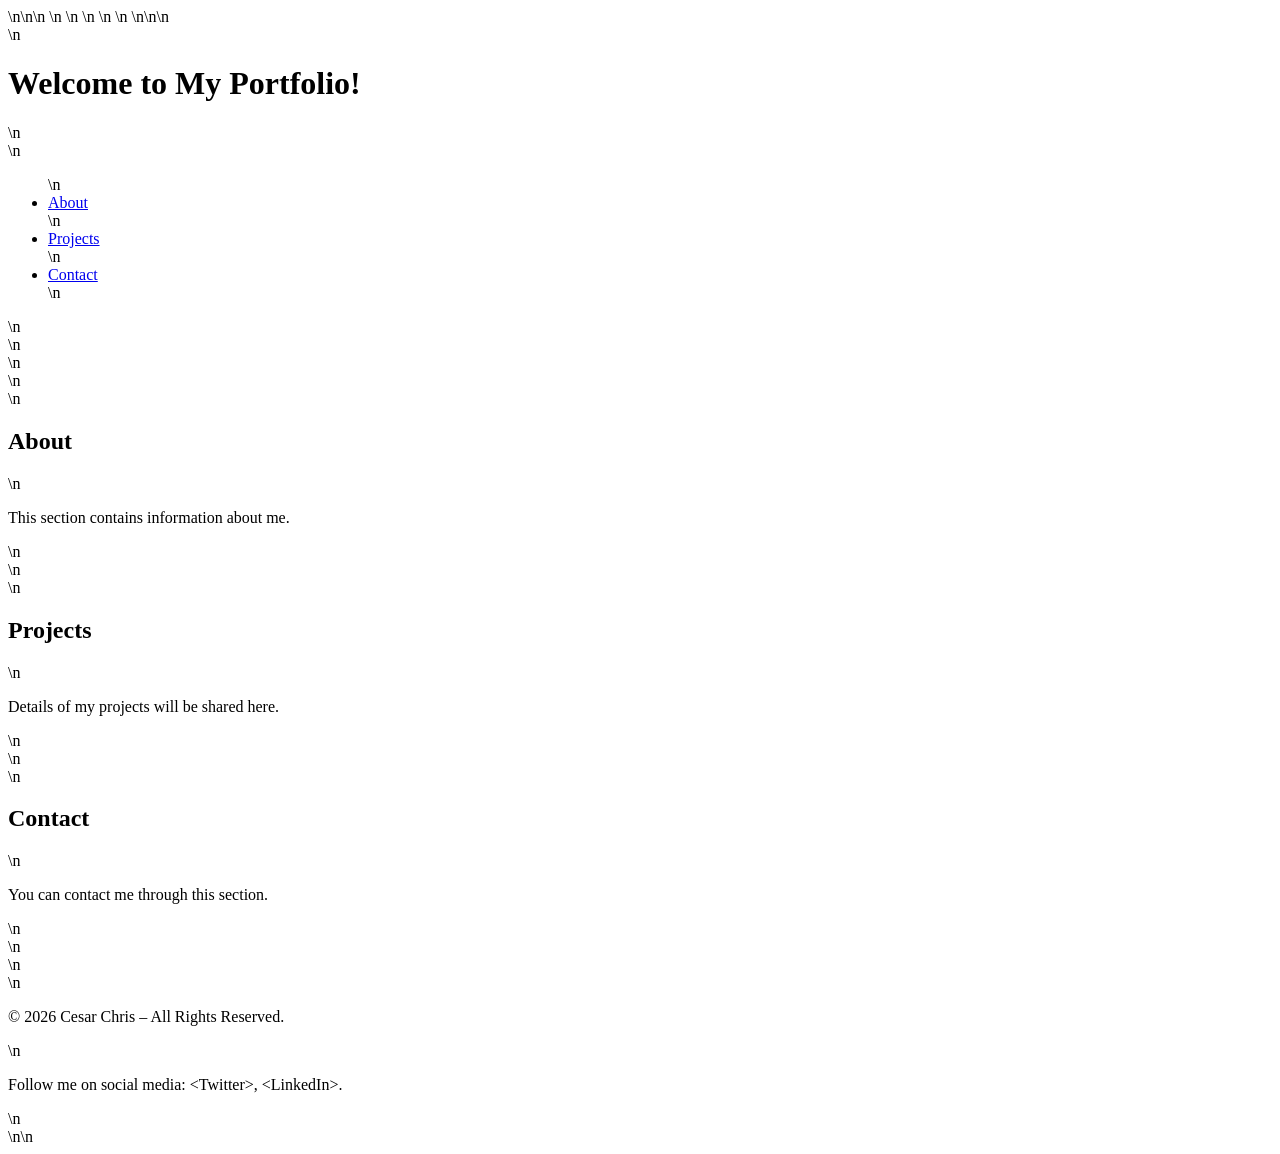
==== index.html @ e1158f93 "Create index.html with a complete HTML document structure" ====
<!DOCTYPE html>\n<html lang="en">\n<head>\n    <meta charset="UTF-8">\n    <meta name="description" content="A personal website showcasing projects and information about Cesar Chris">\n    <meta name="keywords" content="Cesar Chris, Personal, Portfolio, Projects">\n    <meta name="author" content="Cesar Chris">\n    <meta name="viewport" content="width=device-width, initial-scale=1.0">\n    <title>Cesar Chris - Portfolio</title>\n</head>\n<body>\n    <header>\n        <h1>Welcome to My Portfolio!</h1>\n        <nav>\n            <ul>\n                <li><a href="#about">About</a></li>\n                <li><a href="#projects">Projects</a></li>\n                <li><a href="#contact">Contact</a></li>\n            </ul>\n        </nav>\n    </header>\n    <main>\n        <section id="about">\n            <h2>About</h2>\n            <p>This section contains information about me.</p>\n        </section>\n        <section id="projects">\n            <h2>Projects</h2>\n            <p>Details of my projects will be shared here.</p>\n        </section>\n        <section id="contact">\n            <h2>Contact</h2>\n            <p>You can contact me through this section.</p>\n        </section>\n    </main>\n    <footer>\n        <p>&copy; 2026 Cesar Chris &ndash; All Rights Reserved.</p>\n        <p>Follow me on social media: &lt;Twitter&gt;, &lt;LinkedIn&gt;.</p>\n    </footer>\n</body>\n</html>
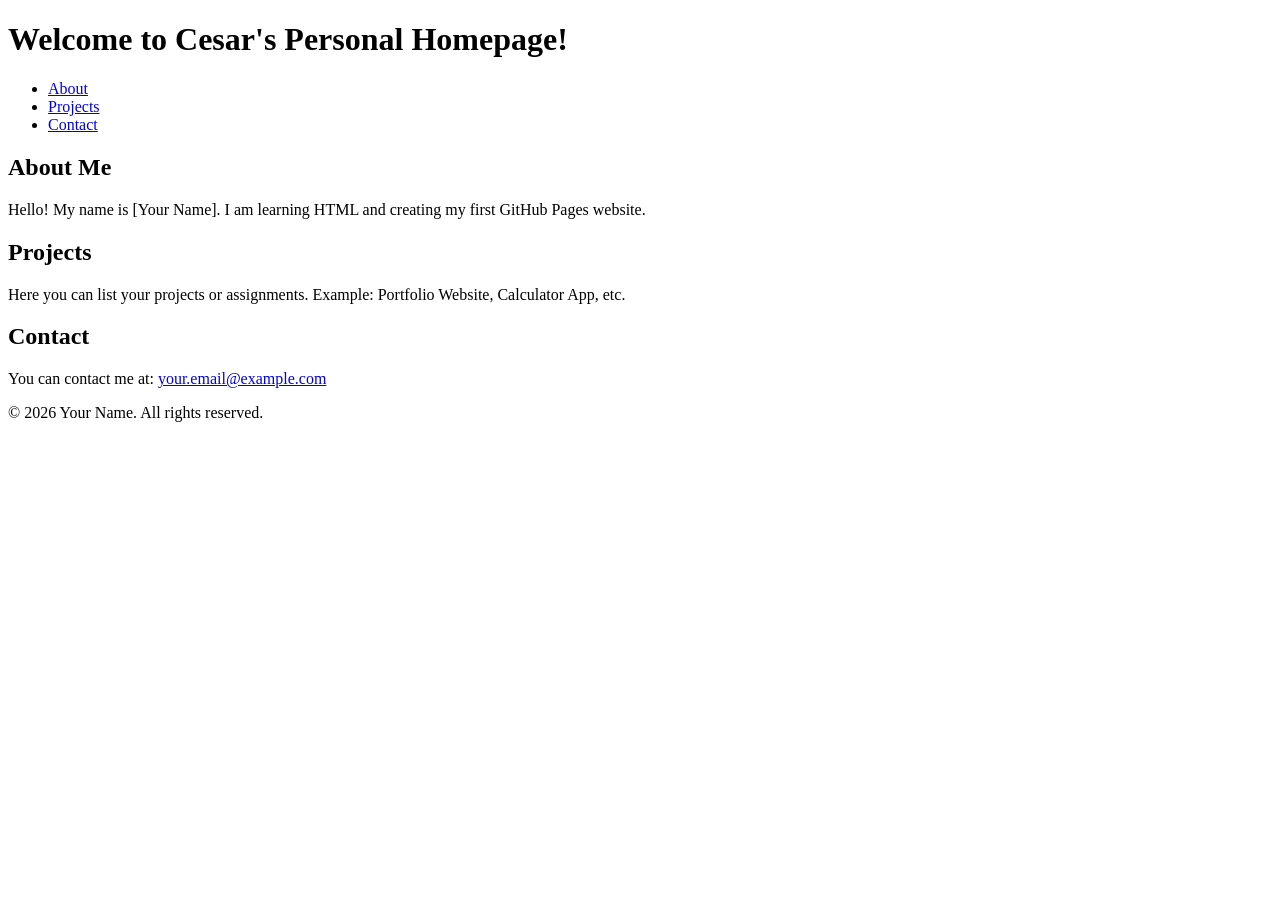
==== commit 6c75ed38: "Revise index.html for personal homepage Updated the HTML structure and metadata for the personal hom" ====
--- a/index.html
+++ b/index.html
@@ -1 +1,70 @@
-<!DOCTYPE html>\n<html lang="en">\n<head>\n    <meta charset="UTF-8">\n    <meta name="description" content="A personal website showcasing projects and information about Cesar Chris">\n    <meta name="keywords" content="Cesar Chris, Personal, Portfolio, Projects">\n    <meta name="author" content="Cesar Chris">\n    <meta name="viewport" content="width=device-width, initial-scale=1.0">\n    <title>Cesar Chris - Portfolio</title>\n</head>\n<body>\n    <header>\n        <h1>Welcome to My Portfolio!</h1>\n        <nav>\n            <ul>\n                <li><a href="#about">About</a></li>\n                <li><a href="#projects">Projects</a></li>\n                <li><a href="#contact">Contact</a></li>\n            </ul>\n        </nav>\n    </header>\n    <main>\n        <section id="about">\n            <h2>About</h2>\n            <p>This section contains information about me.</p>\n        </section>\n        <section id="projects">\n            <h2>Projects</h2>\n            <p>Details of my projects will be shared here.</p>\n        </section>\n        <section id="contact">\n            <h2>Contact</h2>\n            <p>You can contact me through this section.</p>\n        </section>\n    </main>\n    <footer>\n        <p>&copy; 2026 Cesar Chris &ndash; All Rights Reserved.</p>\n        <p>Follow me on social media: &lt;Twitter&gt;, &lt;LinkedIn&gt;.</p>\n    </footer>\n</body>\n</html>+<!DOCTYPE html>
+<!-- Document type declaration -->
+
+<html lang="en">
+<!-- Set language attribute to English -->
+
+<head>
+    <meta charset="UTF-8">
+    <!-- Specify character set -->
+
+    <meta name="viewport" content="width=device-width, initial-scale=1.0">
+    <!-- Make page responsive for all devices -->
+
+    <meta name="description" content="This is my personal homepage hosted on GitHub Pages.">
+    <meta name="keywords" content="HTML, CSS, GitHub Pages, Portfolio">
+    <meta name="author" content="Your Name">
+    <!-- Metadata: description, keywords, author -->
+
+    <title>Cesar's Personal Homepage</title>
+    <!-- Page title -->
+</head>
+
+<body>
+    <!-- Body section starts -->
+
+    <!-- Header section -->
+    <header>
+        <h1>Welcome to Cesar's Personal Homepage!</h1>
+        <!-- Heading tag to welcome visitors -->
+    </header>
+
+    <!-- Navigation Menu -->
+    <nav>
+        <ul>
+            <li><a href="#about">About</a></li>
+            <li><a href="#projects">Projects</a></li>
+            <li><a href="#contact">Contact</a></li>
+        </ul>
+        <!-- Bulleted list with three internal links -->
+    </nav>
+
+    <!-- Main content -->
+    <main>
+        <!-- About Section -->
+        <section id="about">
+            <h2>About Me</h2>
+            <p>Hello! My name is [Your Name]. I am learning HTML and creating my first GitHub Pages website.</p>
+        </section>
+
+        <!-- Projects Section -->
+        <section id="projects">
+            <h2>Projects</h2>
+            <p>Here you can list your projects or assignments. Example: Portfolio Website, Calculator App, etc.</p>
+        </section>
+
+        <!-- Contact Section -->
+        <section id="contact">
+            <h2>Contact</h2>
+            <p>You can contact me at: <a href="mailto:your.email@example.com">your.email@example.com</a></p>
+        </section>
+    </main>
+
+    <!-- Footer -->
+    <footer>
+        <p>&copy; 2026 Your Name. All rights reserved.</p>
+        <!-- HTML character entity used for © -->
+    </footer>
+
+</body>
+</html>
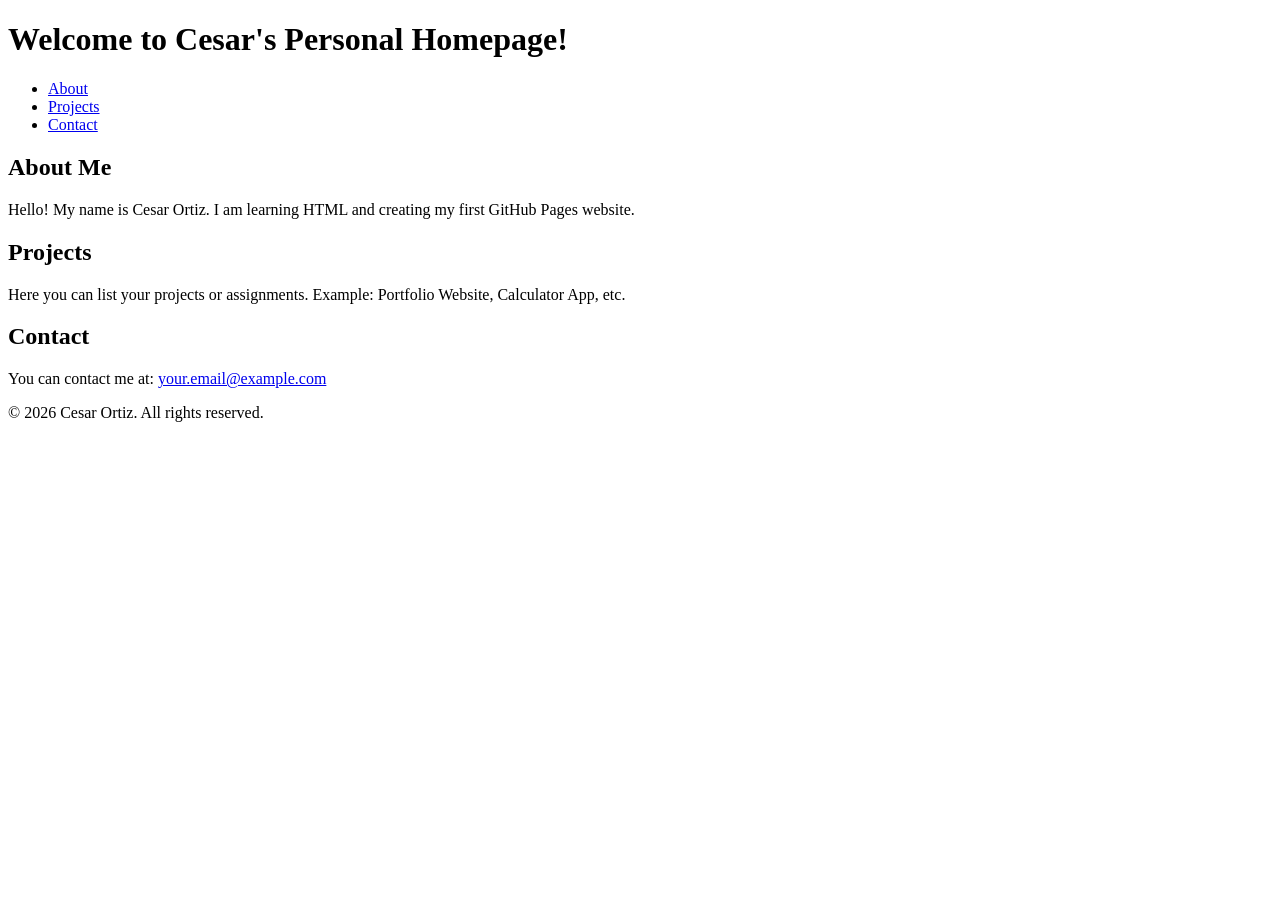
==== commit eee20e5d: "Update personal information in index.html" ====
--- a/index.html
+++ b/index.html
@@ -44,7 +44,7 @@
         <!-- About Section -->
         <section id="about">
             <h2>About Me</h2>
-            <p>Hello! My name is [Your Name]. I am learning HTML and creating my first GitHub Pages website.</p>
+            <p>Hello! My name is Cesar Ortiz. I am learning HTML and creating my first GitHub Pages website.</p>
         </section>
 
         <!-- Projects Section -->
@@ -62,7 +62,7 @@
 
     <!-- Footer -->
     <footer>
-        <p>&copy; 2026 Your Name. All rights reserved.</p>
+        <p>&copy; 2026 Cesar Ortiz. All rights reserved.</p>
         <!-- HTML character entity used for © -->
     </footer>
 
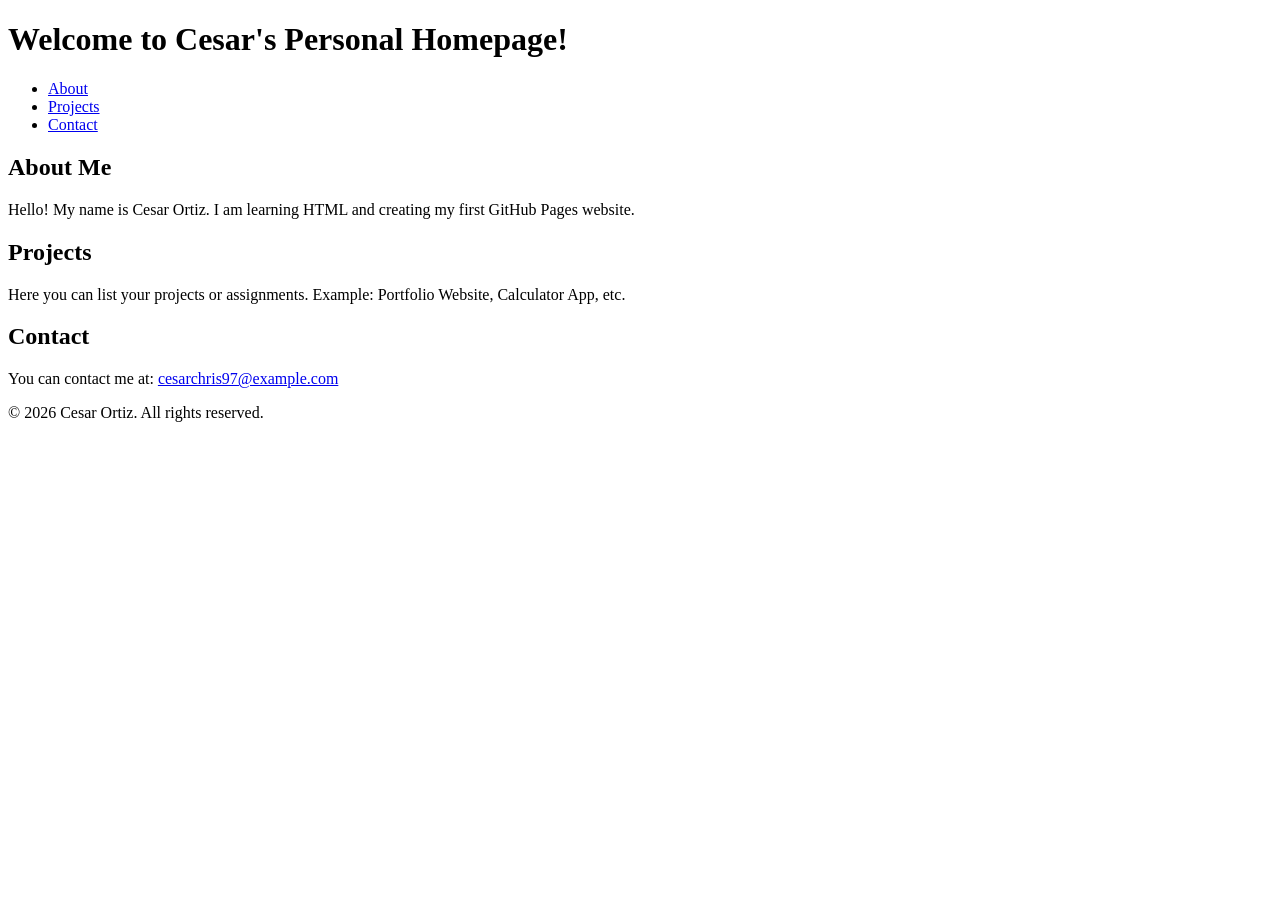
==== commit 380f16fc: "Update contact email in index.html" ====
--- a/index.html
+++ b/index.html
@@ -56,7 +56,7 @@
         <!-- Contact Section -->
         <section id="contact">
             <h2>Contact</h2>
-            <p>You can contact me at: <a href="mailto:your.email@example.com">your.email@example.com</a></p>
+            <p>You can contact me at: <a href="mailto:cesarchris97@example.com">cesarchris97@example.com</a></p>
         </section>
     </main>
 
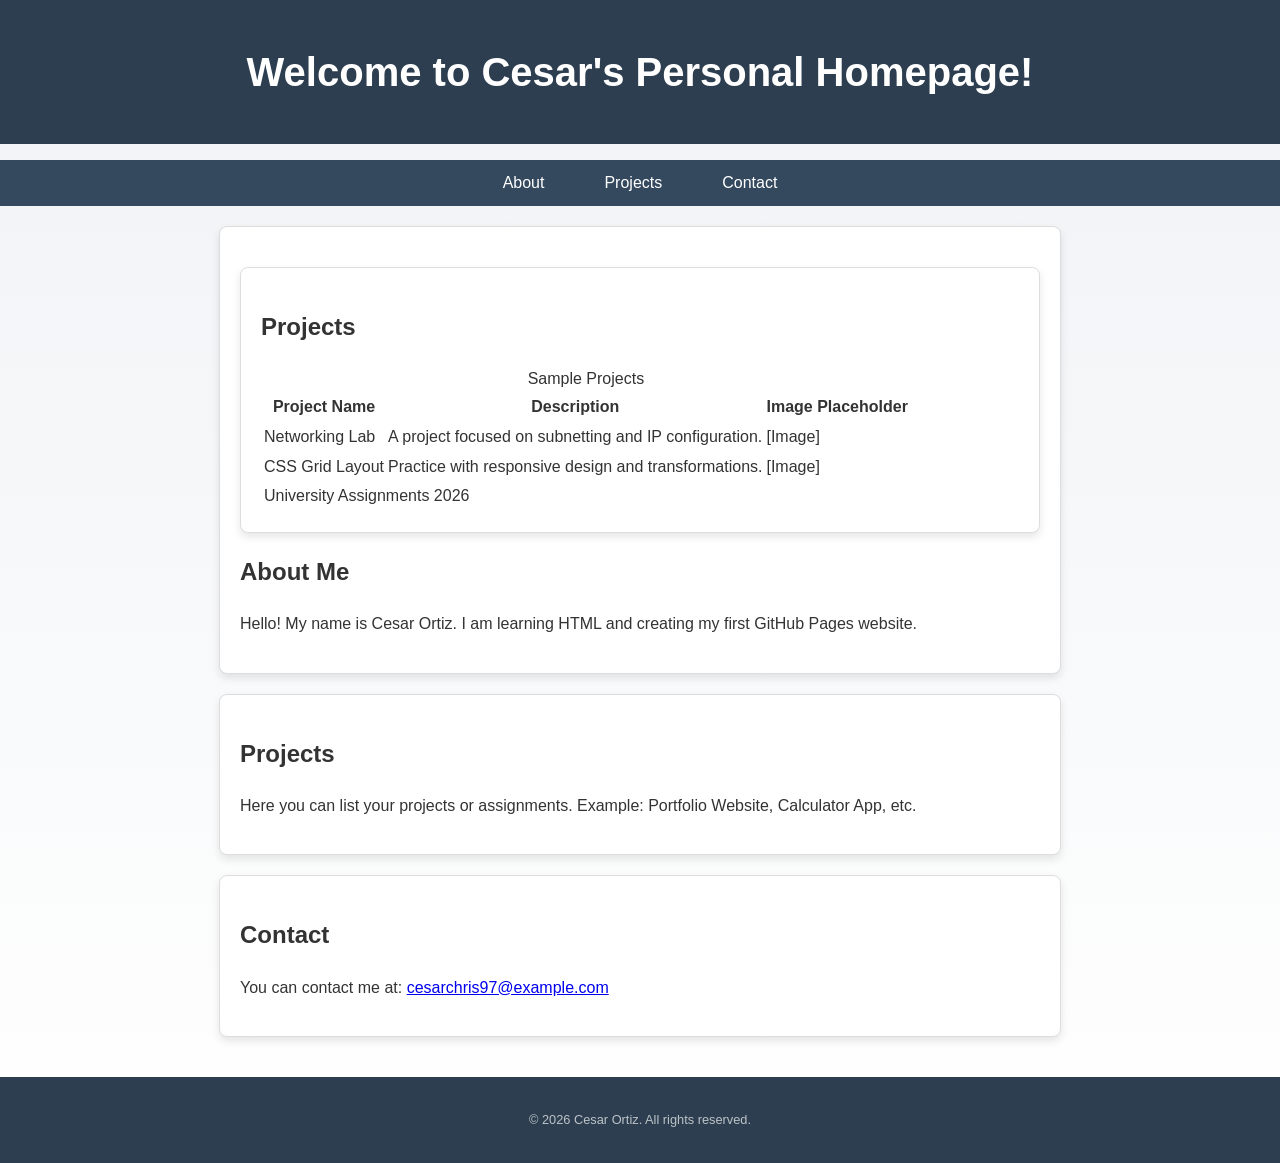
==== commit e40eb8ea: "Add projects section with sample projects table" ====
--- a/index.html
+++ b/index.html
@@ -18,6 +18,7 @@
 
     <title>Cesar's Personal Homepage</title>
     <!-- Page title -->
+    <link rel="stylesheet" href="styles.css">
 </head>
 
 <body>
@@ -43,6 +44,46 @@
     <main>
         <!-- About Section -->
         <section id="about">
+            <section id="projects">
+    <h2>Projects</h2>
+    
+    <table>
+        <caption>Sample Projects</caption>
+        
+        <colgroup>
+            <col class="highlight"> 
+            <col>                  
+            <col class="highlight"> 
+        </colgroup>
+
+        <thead>
+            <tr>
+                <th>Project Name</th>
+                <th>Description</th>
+                <th>Image Placeholder</th>
+            </tr>
+        </thead>
+
+        <tbody>
+            <tr>
+                <td>Networking Lab</td>
+                <td>A project focused on subnetting and IP configuration.</td>
+                <td>[Image]</td>
+            </tr>
+            <tr>
+                <td>CSS Grid Layout</td>
+                <td>Practice with responsive design and transformations.</td>
+                <td>[Image]</td>
+            </tr>
+        </tbody>
+
+        <tfoot>
+            <tr>
+                <td colspan="3">University Assignments 2026</td>
+            </tr>
+        </tfoot>
+    </table>
+</section>            
             <h2>About Me</h2>
             <p>Hello! My name is Cesar Ortiz. I am learning HTML and creating my first GitHub Pages website.</p>
         </section>
--- a/styles.css
+++ b/styles.css
@@ -0,0 +1,71 @@
+/* 1. Background and Font */
+body {
+    background: linear-gradient(to bottom, #f0f2f5, #ffffff); /* Gradient background */
+    font-family: Arial, Helvetica, sans-serif; /* Web-safe font */
+    margin: 0;
+    color: #333;
+    line-height: 1.6;
+}
+
+/* 2. Header */
+header {
+    text-align: center; /* Align text to center */
+    padding: 40px 20px; /* Add padding */
+    background-color: #2c3e50; /* Background color */
+    color: white;
+}
+
+header h1 {
+    font-size: 2.5rem; /* Change font size */
+    font-weight: bold; /* Change font weight */
+    margin: 0;
+}
+
+/* 3. Navigation Menu */
+nav ul {
+    list-style-type: none; /* Remove bullet points */
+    padding: 0;
+    display: flex; /* Make list appear horizontally */
+    justify-content: center;
+    background-color: #34495e;
+}
+
+nav li {
+    margin: 0 15px;
+}
+
+nav a {
+    text-decoration: none;
+    color: white;
+    padding: 10px 15px;
+    display: block;
+    transition: 0.3s;
+}
+
+/* Hover effects for links */
+nav a:hover {
+    background-color: #1abc9c;
+    color: #fff;
+    border-radius: 4px;
+}
+
+/* 4. Main Sections */
+section {
+    padding: 20px; /* Add padding */
+    margin: 20px auto; /* Add margin */
+    max-width: 800px;
+    background-color: white;
+    border: 1px solid #ddd; /* Border to distinguish area */
+    box-shadow: 0 4px 8px rgba(0,0,0,0.1); /* Box shadow */
+    border-radius: 8px;
+}
+
+/* 5. Footer */
+footer {
+    font-size: 0.8rem; /* Smaller font */
+    text-align: center; /* Align text to center */
+    padding: 20px;
+    margin-top: 40px;
+    background-color: #2c3e50; /* Contrasting background */
+    color: #bdc3c7; /* Contrasting text color */
+}
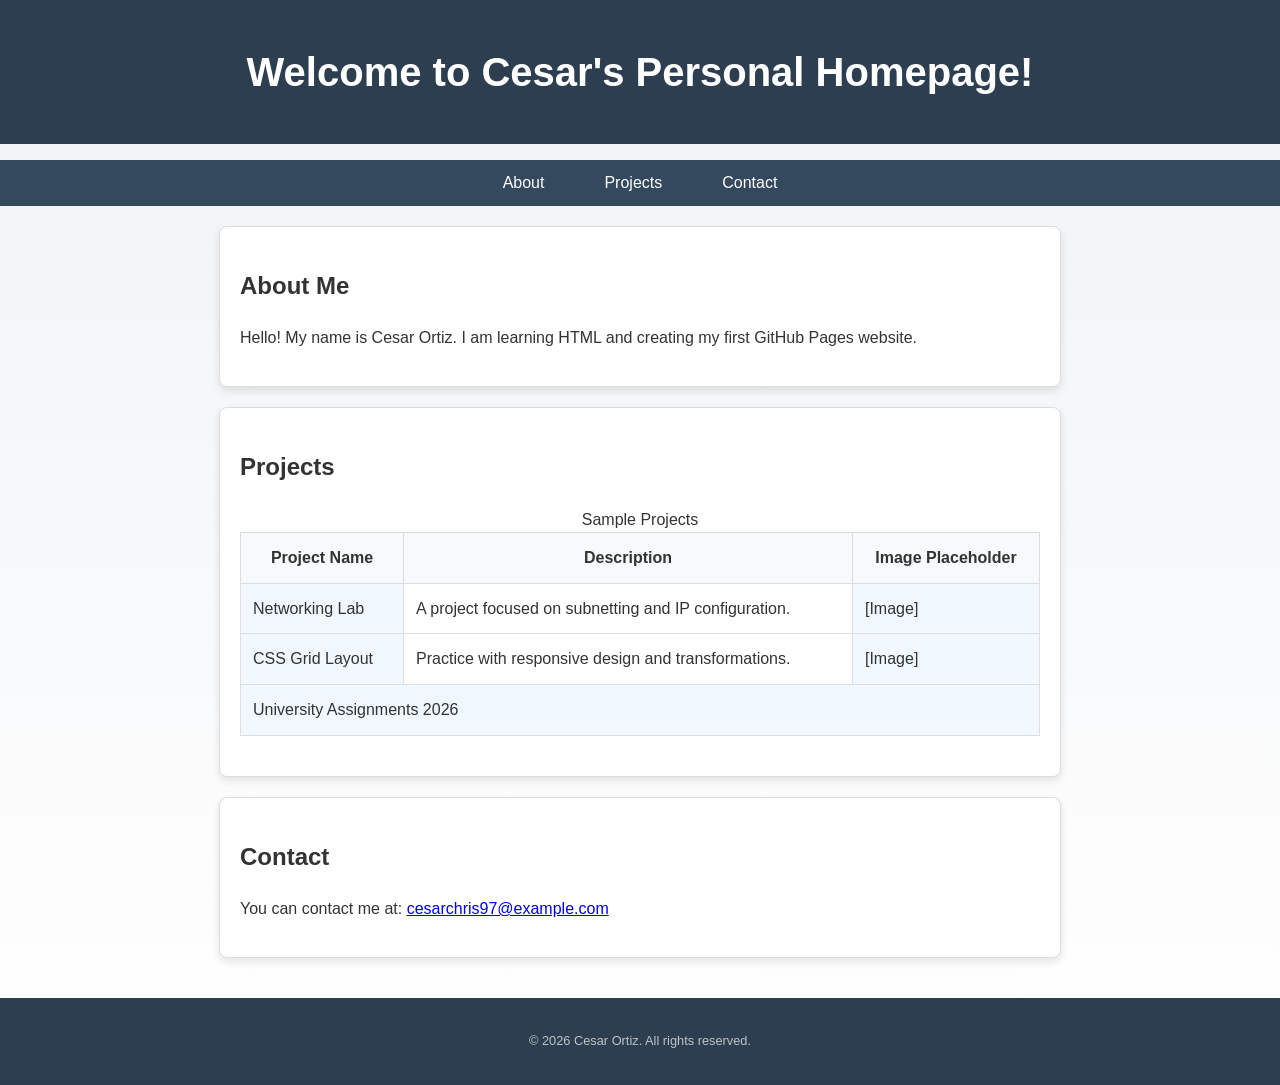
==== commit f85998e2: "Reorganize About and Projects sections in index.html" ====
--- a/index.html
+++ b/index.html
@@ -44,7 +44,10 @@
     <main>
         <!-- About Section -->
         <section id="about">
-            <section id="projects">
+            <h2>About Me</h2>
+            <p>Hello! My name is Cesar Ortiz. I am learning HTML and creating my first GitHub Pages website.</p>
+        </section>            
+        <section id="projects">
     <h2>Projects</h2>
     
     <table>
@@ -84,16 +87,6 @@
         </tfoot>
     </table>
 </section>            
-            <h2>About Me</h2>
-            <p>Hello! My name is Cesar Ortiz. I am learning HTML and creating my first GitHub Pages website.</p>
-        </section>
-
-        <!-- Projects Section -->
-        <section id="projects">
-            <h2>Projects</h2>
-            <p>Here you can list your projects or assignments. Example: Portfolio Website, Calculator App, etc.</p>
-        </section>
-
         <!-- Contact Section -->
         <section id="contact">
             <h2>Contact</h2>
--- a/styles.css
+++ b/styles.css
@@ -69,3 +69,35 @@
     background-color: #2c3e50; /* Contrasting background */
     color: #bdc3c7; /* Contrasting text color */
 }
+
+/* --- Table Styling --- */
+table {
+    width: 100%;
+    border-collapse: collapse;
+    margin: 20px 0;
+    background-color: white; /* Keeps it clean against the page background */
+}
+
+th, td {
+    border: 1px solid #ddd;
+    padding: 12px;
+}
+
+th {
+    background-color: #f8f9fa; 
+}
+
+/* Applying the background color to the 1st and 3rd columns */
+.highlight {
+    background-color: #f0f7ff; 
+}
+
+/* --- Section Hover Effect --- */
+/* This handles the "zoom in on hover" requirement */
+section {
+    transition: transform 0.3s ease-in-out;
+}
+
+section:hover{
+    transform: scale(1.02);
+}
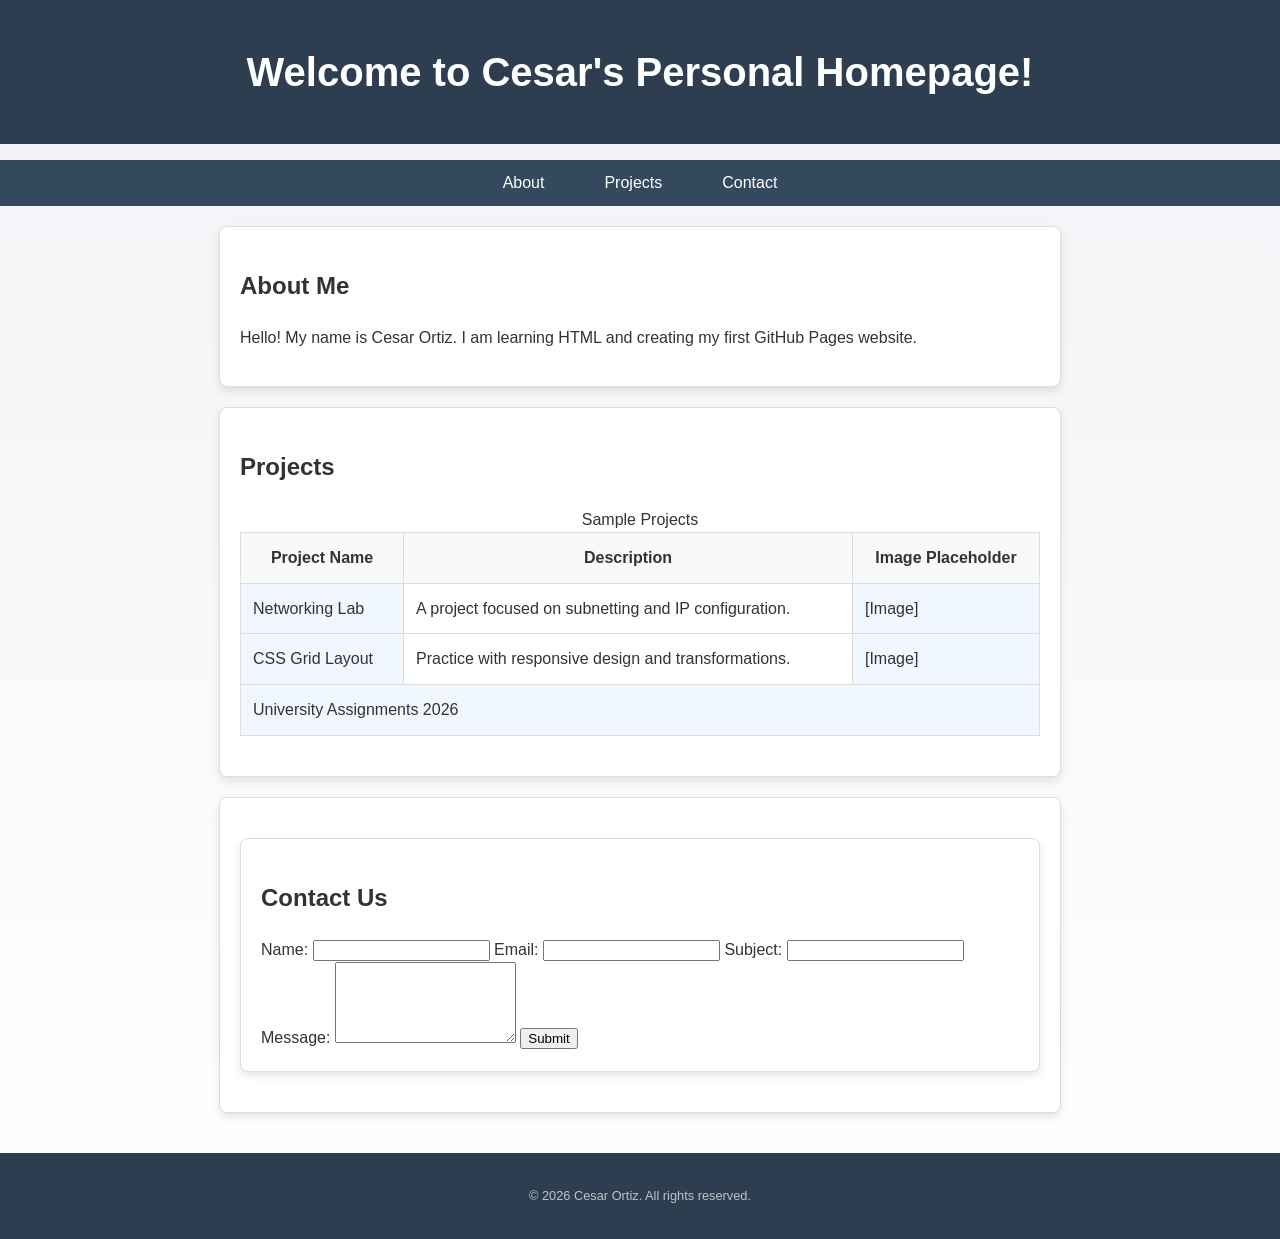
==== commit c399ee85: "Add contact form to contact section" ====
--- a/index.html
+++ b/index.html
@@ -89,8 +89,24 @@
 </section>            
         <!-- Contact Section -->
         <section id="contact">
-            <h2>Contact</h2>
-            <p>You can contact me at: <a href="mailto:cesarchris97@example.com">cesarchris97@example.com</a></p>
+            <section id="contact">
+   <h2>Contact Us</h2>
+   <form>
+      <label for="name">Name:</label>
+      <input type="text" id="name" name="name" required />
+
+      <label for="email">Email:</label>
+      <input type="email" id="email" name="email" required />
+
+      <label for="subject">Subject:</label>
+      <input type="text" id="subject" name="subject" />
+
+      <label for="message">Message:</label>
+      <textarea id="message" name="message" rows="5"></textarea>
+
+      <input type="submit" value="Submit" />
+   </form>
+</section>
         </section>
     </main>
 
